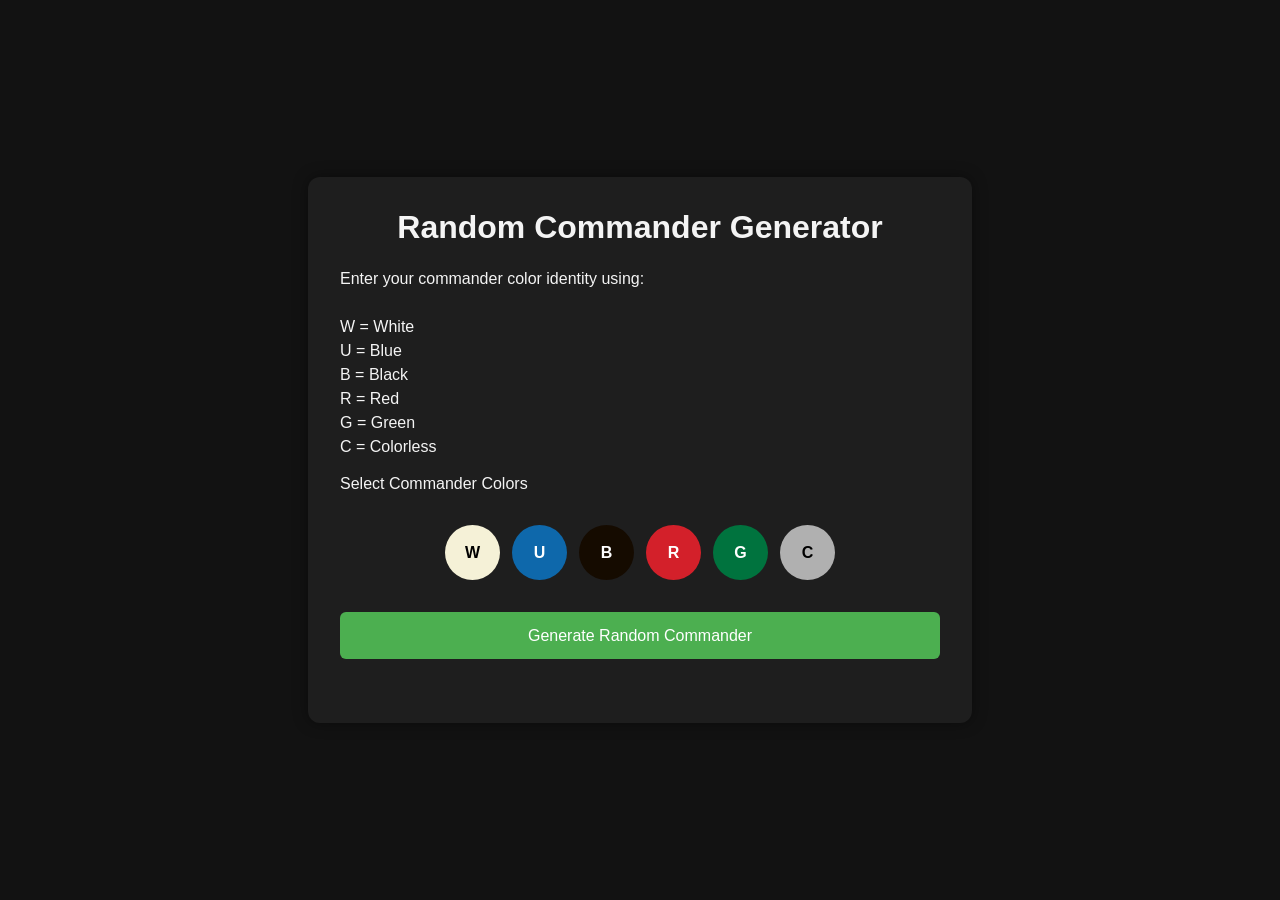
==== RandomEDHPage.html @ d6ff1b87 "Initial Commit" ====
<!DOCTYPE html>
<html lang="en">
<head>
  <meta charset="UTF-8" />
  <meta name="viewport" content="width=device-width, initial-scale=1.0" />
  <title>Random Commander Generator</title>
  <style>
    body {
      font-family: Arial, sans-serif;
      background: #121212;
      color: #f4f4f4;
      display: flex;
      justify-content: center;
      align-items: center;
      min-height: 100vh;
      margin: 0;
    }

    .container {
      background: #1e1e1e;
      padding: 2rem;
      border-radius: 12px;
      width: 90%;
      max-width: 600px;
      box-shadow: 0 0 15px rgba(0, 0, 0, 0.4);
    }

    h1 {
      margin-top: 0;
      text-align: center;
    }

    p {
      line-height: 1.5;
    }

    label {
      display: block;
      margin-top: 1rem;
      margin-bottom: 0.5rem;
    }

    input {
      width: 100%;
      padding: 0.75rem;
      border: none;
      border-radius: 6px;
      font-size: 1rem;
      box-sizing: border-box;
    }

    button {
      width: 100%;
      margin-top: 1rem;
      padding: 0.9rem;
      border: none;
      border-radius: 6px;
      background: #4caf50;
      color: white;
      font-size: 1rem;
      cursor: pointer;
      transition: background 0.2s ease;
    }

    button:hover {
      background: #45a049;
    }

    .error {
      color: #ff6b6b;
      margin-top: 1rem;
    }

    .result {
      margin-top: 2rem;
      text-align: center;
    }

    .result img {
      max-width: 100%;
      border-radius: 10px;
      margin-top: 1rem;
      box-shadow: 0 0 10px rgba(0, 0, 0, 0.5);
    }

    .loading {
      margin-top: 1rem;
      text-align: center;
      color: #cccccc;
    }

    .examples {
      margin-top: 0.5rem;
      color: #bbbbbb;
      font-size: 0.9rem;
    }

    .color-selector {
      display: flex;
      justify-content: center;
      gap: 0.75rem;
      flex-wrap: wrap;
      margin-top: 1rem;
      margin-bottom: 1rem;
    }

    .color-btn {
      width: 55px;
      height: 55px;
      border-radius: 50%;
      border: 3px solid transparent;
      font-weight: bold;
      font-size: 1rem;
      cursor: pointer;
      transition: transform 0.15s ease, border 0.15s ease, box-shadow 0.15s ease;
    }

    .color-btn:hover {
      transform: scale(1.08);
    }

    .color-btn.active {
      border: 3px solid #ffffff;
      box-shadow: 0 0 12px rgba(255,255,255,0.7);
    }

    .white {
      background: #f5f1d7;
      color: #000;
    }

    .blue {
      background: #0e68ab;
      color: white;
    }

    .black {
      background: #150b00;
      color: white;
    }

    .red {
      background: #d3202a;
      color: white;
    }

    .green {
      background: #00733e;
      color: white;
    }

    .colorless {
      background: #b0b0b0;
      color: black;
    }
  </style>
</head>
<body>
  <div class="container">
    <h1>Random Commander Generator</h1>

    <p>
      Enter your commander color identity using:
      <br><br>
      W = White<br>
      U = Blue<br>
      B = Black<br>
      R = Red<br>
      G = Green<br>
      C = Colorless
    </p>

    <label>Select Commander Colors</label>

    <div class="color-selector">
      <button class="color-btn white" data-color="w">W</button>
      <button class="color-btn blue" data-color="u">U</button>
      <button class="color-btn black" data-color="b">B</button>
      <button class="color-btn red" data-color="r">R</button>
      <button class="color-btn green" data-color="g">G</button>
      <button class="color-btn colorless" data-color="c">C</button>
    </div>

    <button id="generateBtn">Generate Random Commander</button>

    <div id="error" class="error"></div>
    <div id="loading" class="loading"></div>

    <div id="result" class="result"></div>
  </div>

  <script>
    const generateBtn = document.getElementById('generateBtn');
    const resultDiv = document.getElementById('result');
    const errorDiv = document.getElementById('error');
    const loadingDiv = document.getElementById('loading');
    const colorButtons = document.querySelectorAll('.color-btn');

    let selectedColors = [];

    const colorRegex = /^(?!.*(.).*\1)[wubrg]{1,5}$/;

    colorButtons.forEach(button => {
      button.addEventListener('click', () => {
        const color = button.dataset.color;

        // Handle colorless special rules
        if (color === 'c') {
          selectedColors = ['c'];

          colorButtons.forEach(btn => {
            btn.classList.remove('active');
          });

          button.classList.add('active');
          return;
        }

        // Deselect colorless when selecting colors
        selectedColors = selectedColors.filter(c => c !== 'c');

        const colorlessButton = document.querySelector('[data-color="c"]');
        colorlessButton.classList.remove('active');

        // Toggle selected colors
        if (selectedColors.includes(color)) {
          selectedColors = selectedColors.filter(c => c !== color);
          button.classList.remove('active');
        } else {
          selectedColors.push(color);
          button.classList.add('active');
        }
      });
    });

    generateBtn.addEventListener('click', async () => {
      const userColors = selectedColors.sort().join('');

      resultDiv.innerHTML = '';
      errorDiv.textContent = '';
      loadingDiv.textContent = '';

      // Validate input
      if (!(colorRegex.test(userColors) || userColors === 'c')) {
        errorDiv.textContent =
          'Invalid color identity. Please use unique combinations of W, U, B, R, and G.';
        return;
      }

      loadingDiv.textContent = 'Fetching random commander...';

      try {
        const requestURL =
          `https://api.scryfall.com/cards/random?q=is%3Acommander+id%3D${userColors}`;

        const response = await fetch(requestURL);

        if (!response.ok) {
          throw new Error('Failed to fetch commander data.');
        }

        const commander = await response.json();

        loadingDiv.textContent = '';

        const imageUrl = commander.image_uris
          ? commander.image_uris.normal
          : commander.card_faces?.[0]?.image_uris?.normal;

        resultDiv.innerHTML = `
          <h2>${commander.name}</h2>
          <p><strong>Mana Cost:</strong> ${commander.mana_cost || 'N/A'}</p>
          <p><strong>Type:</strong> ${commander.type_line}</p>
          <p><strong>Oracle Text:</strong></p>
          <p>${commander.oracle_text || 'No text available.'}</p>
          ${imageUrl ? `<img src="${imageUrl}" alt="${commander.name}">` : ''}
        `;
      } catch (error) {
        loadingDiv.textContent = '';
        errorDiv.textContent = `Error: ${error.message}`;
      }
    });
  </script>
</body>
</html>
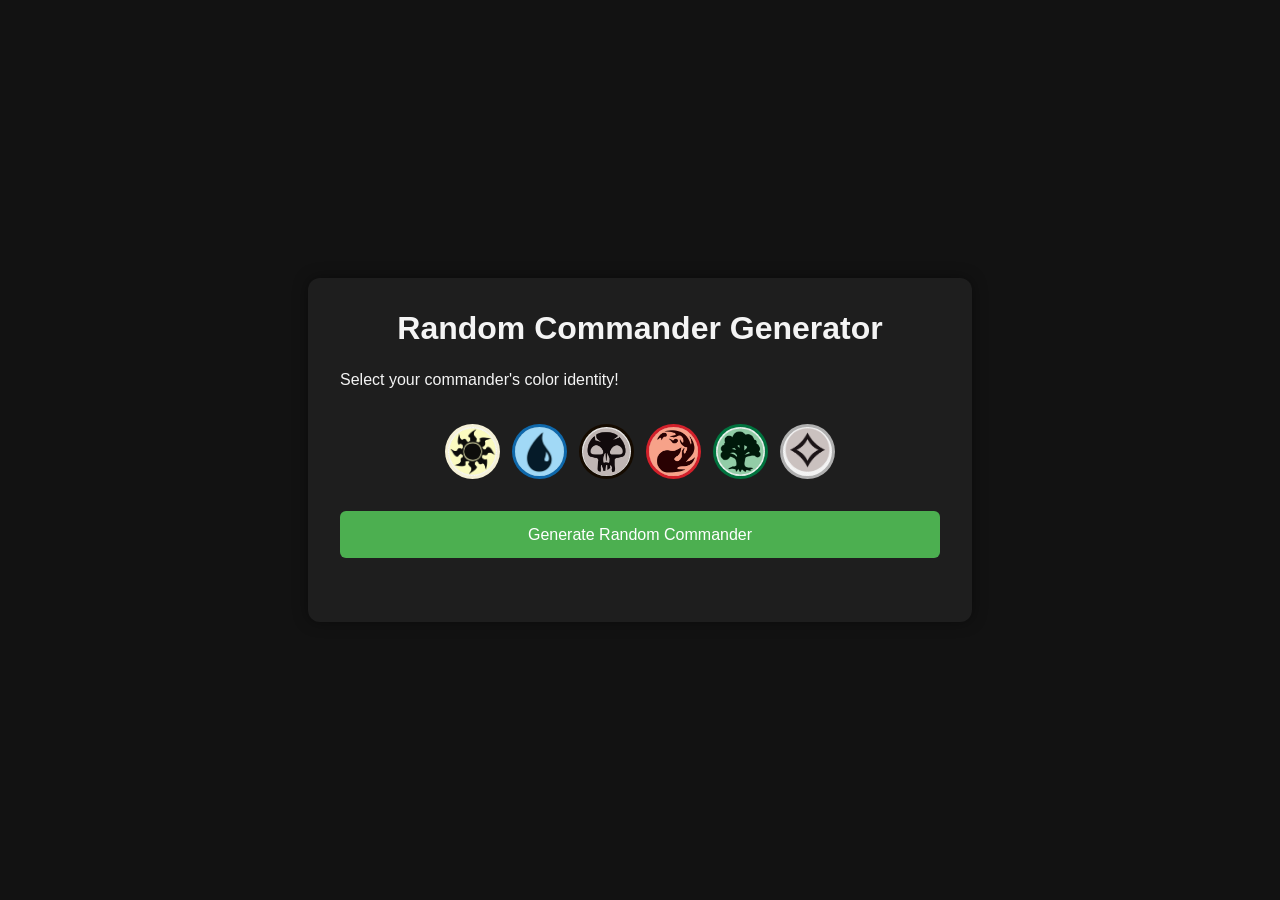
==== commit 81963e58: "Added color icons and removed pointless input validation." ====
--- a/RandomEDHPage.html
+++ b/RandomEDHPage.html
@@ -113,10 +113,39 @@
       font-size: 1rem;
       cursor: pointer;
       transition: transform 0.15s ease, border 0.15s ease, box-shadow 0.15s ease;
+      position: relative;
+      overflow: hidden;
+      padding: 0;
+      display: grid;
+      place-items: center;
+      color: white;
+      text-shadow: 0 0 4px rgba(0, 0, 0, 0.75);
     }
 
     .color-btn:hover {
       transform: scale(1.08);
+    }
+
+    .color-btn img.color-icon {
+      position: absolute;
+      inset: 0;
+      width: 100%;
+      height: 100%;
+      object-fit: cover;
+      object-position: center;
+      opacity: 0.95;
+      transition: transform 0.2s ease, opacity 0.2s ease;
+    }
+
+    .color-btn:hover img.color-icon {
+      transform: scale(1.05);
+      opacity: 1;
+    }
+
+    .color-btn .color-label {
+      position: relative;
+      z-index: 1;
+      display: block;
     }
 
     .color-btn.active {
@@ -160,25 +189,28 @@
     <h1>Random Commander Generator</h1>
 
     <p>
-      Enter your commander color identity using:
-      <br><br>
-      W = White<br>
-      U = Blue<br>
-      B = Black<br>
-      R = Red<br>
-      G = Green<br>
-      C = Colorless
+      Select your commander's color identity!
     </p>
 
-    <label>Select Commander Colors</label>
-
     <div class="color-selector">
-      <button class="color-btn white" data-color="w">W</button>
-      <button class="color-btn blue" data-color="u">U</button>
-      <button class="color-btn black" data-color="b">B</button>
-      <button class="color-btn red" data-color="r">R</button>
-      <button class="color-btn green" data-color="g">G</button>
-      <button class="color-btn colorless" data-color="c">C</button>
+      <button class="color-btn white" data-color="w">
+        <img class="color-icon" src="colorIcons/white.jpg" alt="White icon">
+      </button>
+      <button class="color-btn blue" data-color="u">
+        <img class="color-icon" src="colorIcons/Blue.jpg" alt="Blue icon">
+      </button>
+      <button class="color-btn black" data-color="b">
+        <img class="color-icon" src="colorIcons/Black.jpg" alt="Black icon">
+      </button>
+      <button class="color-btn red" data-color="r">
+        <img class="color-icon" src="colorIcons/Red.png" alt="Red icon">
+      </button>
+      <button class="color-btn green" data-color="g">
+        <img class="color-icon" src="colorIcons/Green.jpg" alt="Green icon">
+      </button>
+      <button class="color-btn colorless" data-color="c">
+        <img class="color-icon" src="colorIcons/Colorless.png" alt="Colorless icon">
+      </button>
     </div>
 
     <button id="generateBtn">Generate Random Commander</button>
@@ -197,8 +229,6 @@
     const colorButtons = document.querySelectorAll('.color-btn');
 
     let selectedColors = [];
-
-    const colorRegex = /^(?!.*(.).*\1)[wubrg]{1,5}$/;
 
     colorButtons.forEach(button => {
       button.addEventListener('click', () => {
@@ -239,13 +269,6 @@
       resultDiv.innerHTML = '';
       errorDiv.textContent = '';
       loadingDiv.textContent = '';
-
-      // Validate input
-      if (!(colorRegex.test(userColors) || userColors === 'c')) {
-        errorDiv.textContent =
-          'Invalid color identity. Please use unique combinations of W, U, B, R, and G.';
-        return;
-      }
 
       loadingDiv.textContent = 'Fetching random commander...';
 
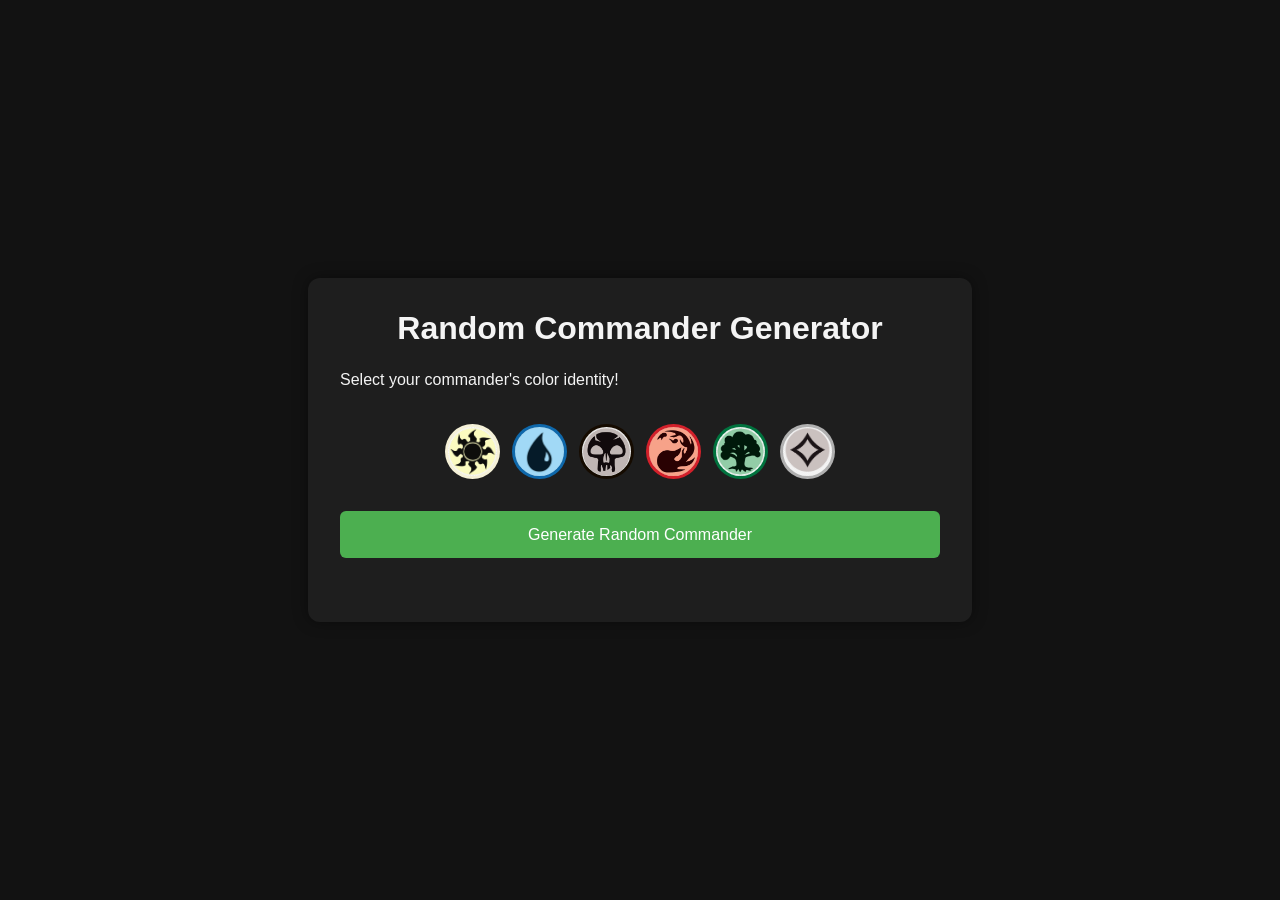
==== commit 7d709f52: "Refactor: move css, js, and html into separate folders" ====
--- a/RandomEDHPage.html
+++ b/RandomEDHPage.html
@@ -4,185 +4,7 @@
   <meta charset="UTF-8" />
   <meta name="viewport" content="width=device-width, initial-scale=1.0" />
   <title>Random Commander Generator</title>
-  <style>
-    body {
-      font-family: Arial, sans-serif;
-      background: #121212;
-      color: #f4f4f4;
-      display: flex;
-      justify-content: center;
-      align-items: center;
-      min-height: 100vh;
-      margin: 0;
-    }
-
-    .container {
-      background: #1e1e1e;
-      padding: 2rem;
-      border-radius: 12px;
-      width: 90%;
-      max-width: 600px;
-      box-shadow: 0 0 15px rgba(0, 0, 0, 0.4);
-    }
-
-    h1 {
-      margin-top: 0;
-      text-align: center;
-    }
-
-    p {
-      line-height: 1.5;
-    }
-
-    label {
-      display: block;
-      margin-top: 1rem;
-      margin-bottom: 0.5rem;
-    }
-
-    input {
-      width: 100%;
-      padding: 0.75rem;
-      border: none;
-      border-radius: 6px;
-      font-size: 1rem;
-      box-sizing: border-box;
-    }
-
-    button {
-      width: 100%;
-      margin-top: 1rem;
-      padding: 0.9rem;
-      border: none;
-      border-radius: 6px;
-      background: #4caf50;
-      color: white;
-      font-size: 1rem;
-      cursor: pointer;
-      transition: background 0.2s ease;
-    }
-
-    button:hover {
-      background: #45a049;
-    }
-
-    .error {
-      color: #ff6b6b;
-      margin-top: 1rem;
-    }
-
-    .result {
-      margin-top: 2rem;
-      text-align: center;
-    }
-
-    .result img {
-      max-width: 100%;
-      border-radius: 10px;
-      margin-top: 1rem;
-      box-shadow: 0 0 10px rgba(0, 0, 0, 0.5);
-    }
-
-    .loading {
-      margin-top: 1rem;
-      text-align: center;
-      color: #cccccc;
-    }
-
-    .examples {
-      margin-top: 0.5rem;
-      color: #bbbbbb;
-      font-size: 0.9rem;
-    }
-
-    .color-selector {
-      display: flex;
-      justify-content: center;
-      gap: 0.75rem;
-      flex-wrap: wrap;
-      margin-top: 1rem;
-      margin-bottom: 1rem;
-    }
-
-    .color-btn {
-      width: 55px;
-      height: 55px;
-      border-radius: 50%;
-      border: 3px solid transparent;
-      font-weight: bold;
-      font-size: 1rem;
-      cursor: pointer;
-      transition: transform 0.15s ease, border 0.15s ease, box-shadow 0.15s ease;
-      position: relative;
-      overflow: hidden;
-      padding: 0;
-      display: grid;
-      place-items: center;
-      color: white;
-      text-shadow: 0 0 4px rgba(0, 0, 0, 0.75);
-    }
-
-    .color-btn:hover {
-      transform: scale(1.08);
-    }
-
-    .color-btn img.color-icon {
-      position: absolute;
-      inset: 0;
-      width: 100%;
-      height: 100%;
-      object-fit: cover;
-      object-position: center;
-      opacity: 0.95;
-      transition: transform 0.2s ease, opacity 0.2s ease;
-    }
-
-    .color-btn:hover img.color-icon {
-      transform: scale(1.05);
-      opacity: 1;
-    }
-
-    .color-btn .color-label {
-      position: relative;
-      z-index: 1;
-      display: block;
-    }
-
-    .color-btn.active {
-      border: 3px solid #ffffff;
-      box-shadow: 0 0 12px rgba(255,255,255,0.7);
-    }
-
-    .white {
-      background: #f5f1d7;
-      color: #000;
-    }
-
-    .blue {
-      background: #0e68ab;
-      color: white;
-    }
-
-    .black {
-      background: #150b00;
-      color: white;
-    }
-
-    .red {
-      background: #d3202a;
-      color: white;
-    }
-
-    .green {
-      background: #00733e;
-      color: white;
-    }
-
-    .colorless {
-      background: #b0b0b0;
-      color: black;
-    }
-  </style>
+  <link rel="stylesheet" href="css/styles.css">
 </head>
 <body>
   <div class="container">
@@ -221,88 +43,6 @@
     <div id="result" class="result"></div>
   </div>
 
-  <script>
-    const generateBtn = document.getElementById('generateBtn');
-    const resultDiv = document.getElementById('result');
-    const errorDiv = document.getElementById('error');
-    const loadingDiv = document.getElementById('loading');
-    const colorButtons = document.querySelectorAll('.color-btn');
-
-    let selectedColors = [];
-
-    colorButtons.forEach(button => {
-      button.addEventListener('click', () => {
-        const color = button.dataset.color;
-
-        // Handle colorless special rules
-        if (color === 'c') {
-          selectedColors = ['c'];
-
-          colorButtons.forEach(btn => {
-            btn.classList.remove('active');
-          });
-
-          button.classList.add('active');
-          return;
-        }
-
-        // Deselect colorless when selecting colors
-        selectedColors = selectedColors.filter(c => c !== 'c');
-
-        const colorlessButton = document.querySelector('[data-color="c"]');
-        colorlessButton.classList.remove('active');
-
-        // Toggle selected colors
-        if (selectedColors.includes(color)) {
-          selectedColors = selectedColors.filter(c => c !== color);
-          button.classList.remove('active');
-        } else {
-          selectedColors.push(color);
-          button.classList.add('active');
-        }
-      });
-    });
-
-    generateBtn.addEventListener('click', async () => {
-      const userColors = selectedColors.sort().join('');
-
-      resultDiv.innerHTML = '';
-      errorDiv.textContent = '';
-      loadingDiv.textContent = '';
-
-      loadingDiv.textContent = 'Fetching random commander...';
-
-      try {
-        const requestURL =
-          `https://api.scryfall.com/cards/random?q=is%3Acommander+id%3D${userColors}`;
-
-        const response = await fetch(requestURL);
-
-        if (!response.ok) {
-          throw new Error('Failed to fetch commander data.');
-        }
-
-        const commander = await response.json();
-
-        loadingDiv.textContent = '';
-
-        const imageUrl = commander.image_uris
-          ? commander.image_uris.normal
-          : commander.card_faces?.[0]?.image_uris?.normal;
-
-        resultDiv.innerHTML = `
-          <h2>${commander.name}</h2>
-          <p><strong>Mana Cost:</strong> ${commander.mana_cost || 'N/A'}</p>
-          <p><strong>Type:</strong> ${commander.type_line}</p>
-          <p><strong>Oracle Text:</strong></p>
-          <p>${commander.oracle_text || 'No text available.'}</p>
-          ${imageUrl ? `<img src="${imageUrl}" alt="${commander.name}">` : ''}
-        `;
-      } catch (error) {
-        loadingDiv.textContent = '';
-        errorDiv.textContent = `Error: ${error.message}`;
-      }
-    });
-  </script>
+  <script src="js/script.js"></script>
 </body>
 </html>
--- a/css/styles.css
+++ b/css/styles.css
@@ -0,0 +1,177 @@
+    body {
+      font-family: Arial, sans-serif;
+      background: #121212;
+      color: #f4f4f4;
+      display: flex;
+      justify-content: center;
+      align-items: center;
+      min-height: 100vh;
+      margin: 0;
+    }
+
+    .container {
+      background: #1e1e1e;
+      padding: 2rem;
+      border-radius: 12px;
+      width: 90%;
+      max-width: 600px;
+      box-shadow: 0 0 15px rgba(0, 0, 0, 0.4);
+    }
+
+    h1 {
+      margin-top: 0;
+      text-align: center;
+    }
+
+    p {
+      line-height: 1.5;
+    }
+
+    label {
+      display: block;
+      margin-top: 1rem;
+      margin-bottom: 0.5rem;
+    }
+
+    input {
+      width: 100%;
+      padding: 0.75rem;
+      border: none;
+      border-radius: 6px;
+      font-size: 1rem;
+      box-sizing: border-box;
+    }
+
+    button {
+      width: 100%;
+      margin-top: 1rem;
+      padding: 0.9rem;
+      border: none;
+      border-radius: 6px;
+      background: #4caf50;
+      color: white;
+      font-size: 1rem;
+      cursor: pointer;
+      transition: background 0.2s ease;
+    }
+
+    button:hover {
+      background: #45a049;
+    }
+
+    .error {
+      color: #ff6b6b;
+      margin-top: 1rem;
+    }
+
+    .result {
+      margin-top: 2rem;
+      text-align: center;
+    }
+
+    .result img {
+      max-width: 100%;
+      border-radius: 10px;
+      margin-top: 1rem;
+      box-shadow: 0 0 10px rgba(0, 0, 0, 0.5);
+    }
+
+    .loading {
+      margin-top: 1rem;
+      text-align: center;
+      color: #cccccc;
+    }
+
+    .examples {
+      margin-top: 0.5rem;
+      color: #bbbbbb;
+      font-size: 0.9rem;
+    }
+
+    .color-selector {
+      display: flex;
+      justify-content: center;
+      gap: 0.75rem;
+      flex-wrap: wrap;
+      margin-top: 1rem;
+      margin-bottom: 1rem;
+    }
+
+    .color-btn {
+      width: 55px;
+      height: 55px;
+      border-radius: 50%;
+      border: 3px solid transparent;
+      font-weight: bold;
+      font-size: 1rem;
+      cursor: pointer;
+      transition: transform 0.15s ease, border 0.15s ease, box-shadow 0.15s ease;
+      position: relative;
+      overflow: hidden;
+      padding: 0;
+      display: grid;
+      place-items: center;
+      color: white;
+      text-shadow: 0 0 4px rgba(0, 0, 0, 0.75);
+    }
+
+    .color-btn:hover {
+      transform: scale(1.08);
+    }
+
+    .color-btn img.color-icon {
+      position: absolute;
+      inset: 0;
+      width: 100%;
+      height: 100%;
+      object-fit: cover;
+      object-position: center;
+      opacity: 0.95;
+      transition: transform 0.2s ease, opacity 0.2s ease;
+    }
+
+    .color-btn:hover img.color-icon {
+      transform: scale(1.05);
+      opacity: 1;
+    }
+
+    .color-btn .color-label {
+      position: relative;
+      z-index: 1;
+      display: block;
+    }
+
+    .color-btn.active {
+      border: 3px solid #ffffff;
+      box-shadow: 0 0 12px rgba(255,255,255,0.7);
+    }
+
+    .white {
+      background: #f5f1d7;
+      color: #000;
+    }
+
+    .blue {
+      background: #0e68ab;
+      color: white;
+    }
+
+    .black {
+      background: #150b00;
+      color: white;
+    }
+
+    .red {
+      background: #d3202a;
+      color: white;
+    }
+
+    .green {
+      background: #00733e;
+      color: white;
+    }
+
+    .colorless {
+      background: #b0b0b0;
+      color: black;
+    }
